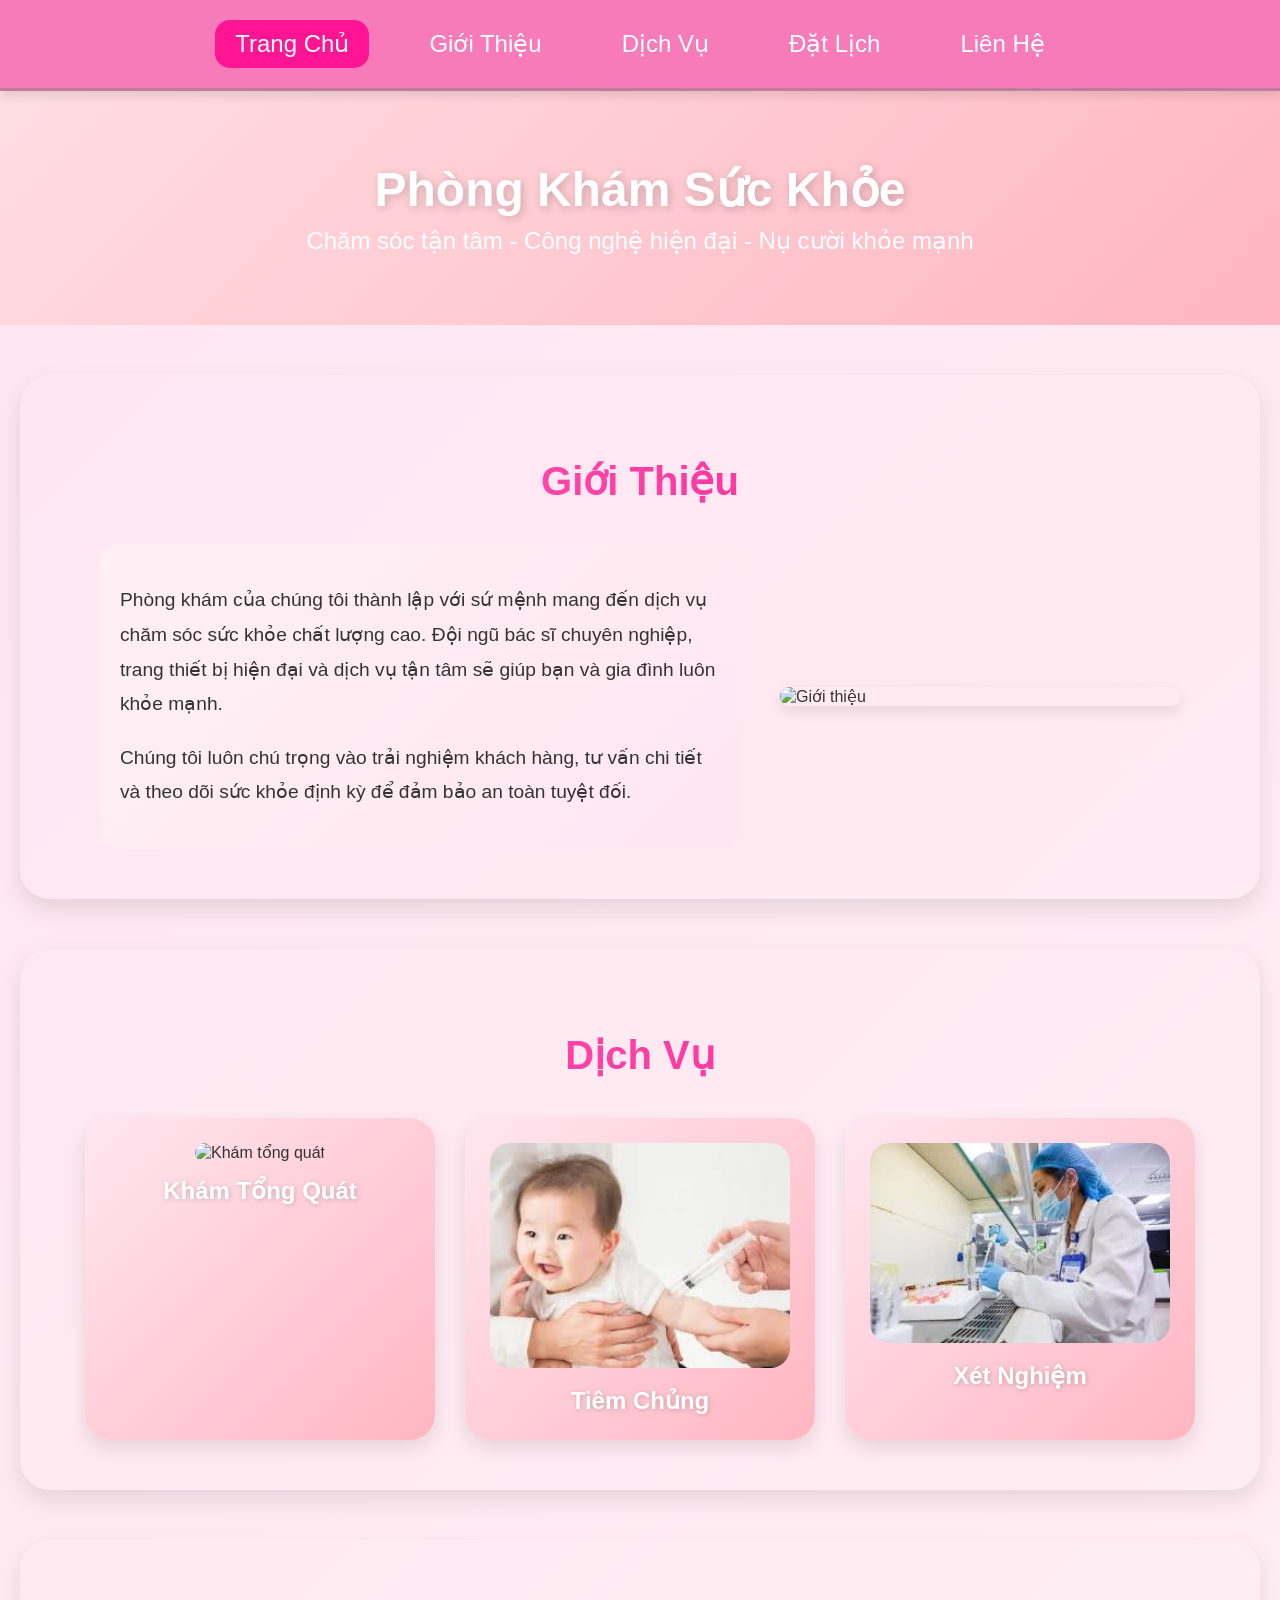
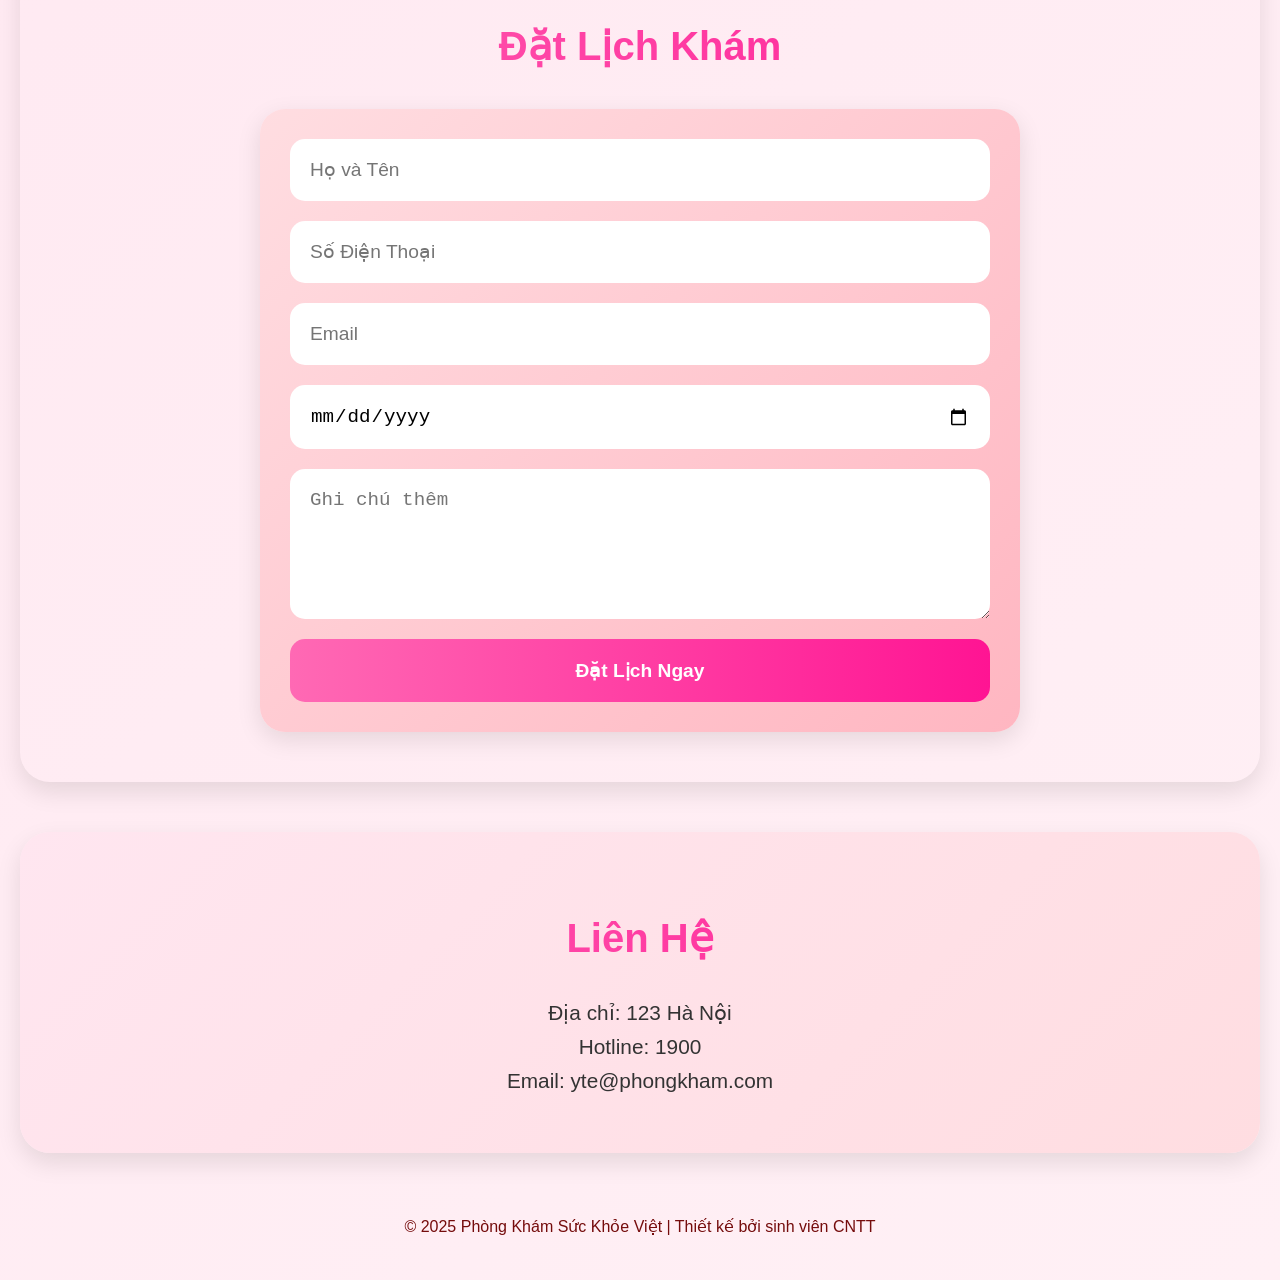
==== phongkham.html @ e105909f "gộp phòng khám" ====
<!DOCTYPE html>
<html lang="vi">
<head>
<meta charset="UTF-8">
<meta name="viewport" content="width=device-width, initial-scale=1.0">
<title>Phòng Khám Sức Khỏe Y Tế </title>
<link rel="stylesheet" href="phongkham.css">
</head>
<body>

<nav>
  <a href="#" class="active">Trang Chủ</a>
  <a href="#">Giới Thiệu</a>
  <a href="#">Dịch Vụ</a>
  <a href="#">Đặt Lịch</a>
  <a href="#">Liên Hệ</a>
</nav>

<header>
  <h1>Phòng Khám Sức Khỏe</h1>
  <p>Chăm sóc tận tâm - Công nghệ hiện đại - Nụ cười khỏe mạnh</p>
</header>

<section id="about">
  <h2>Giới Thiệu</h2>
  <div class="intro">
    <div class="text">
      <p>Phòng khám của chúng tôi thành lập với sứ mệnh mang đến dịch vụ chăm sóc sức khỏe chất lượng cao. 
      Đội ngũ bác sĩ chuyên nghiệp, trang thiết bị hiện đại và dịch vụ tận tâm sẽ giúp bạn và gia đình luôn khỏe mạnh.</p>
      <p>Chúng tôi luôn chú trọng vào trải nghiệm khách hàng, tư vấn chi tiết và theo dõi sức khỏe định kỳ để đảm bảo an toàn tuyệt đối.</p>
    </div>
    <img src="https://encrypted-tbn0.gstatic.com/images?q=tbn:ANd9GcSMO5lW2_IBn7_3Lsjz4l3T02e4113iRtgkVA&s" alt="Giới thiệu">
  </div>
</section>

<section id="services">
  <h2>Dịch Vụ</h2>
  <div class="services">
    <div class="service-card">
      <img src="https://encrypted-tbn0.gstatic.com/images?q=tbn:ANd9GcSIZCISY0c58V2ROjeAt0vdmlPzK-hCJX-z6w&s" alt="Khám tổng quát">
      <h3>Khám Tổng Quát</h3>
    </div>
    <div class="service-card">
      <img src="[data-uri]" alt="Tiêm chủng">
      <h3>Tiêm Chủng</h3>
    </div>
    <div class="service-card">
      <img src="[data-uri]" alt="Xét nghiệm">
      <h3>Xét Nghiệm</h3>
    </div>
  </div>
</section>

<section id="booking">
  <h2>Đặt Lịch Khám</h2>
  <form>
    <input type="text" placeholder="Họ và Tên" required>
    <input type="tel" placeholder="Số Điện Thoại" required>
    <input type="email" placeholder="Email" required>
    <input type="date" required>
    <textarea placeholder="Ghi chú thêm" rows="5"></textarea>
    <button type="submit">Đặt Lịch Ngay</button>
  </form>
</section>

<section id="contact">
  <h2>Liên Hệ</h2>
  <p>Địa chỉ: 123 Hà Nội</p>
  <p>Hotline: 1900</p>
  <p>Email: yte@phongkham.com</p>
</section>

 <footer>
    © 2025 Phòng Khám Sức Khỏe Việt |
    Thiết kế bởi sinh viên CNTT
  </footer>

</body>
</html>
---- phongkham.css ----
/* ===== BODY ===== */
body {
  margin: 0;
  font-family: Arial, sans-serif;
  background: linear-gradient(135deg, #ffe6f0, #fff0f5);
  color: #333;
}

/* ===== MENU ===== */
nav {
  position: sticky;
  top: 0;
  display: flex;
  justify-content: center;
  gap: 40px;
  padding: 20px 0;
  border-bottom: 3px solid hsl(330, 34%, 62%);
  background-color: #f87bb9; /* màu đơn, không gradient */
  box-shadow: 0 5px 10px rgba(0,0,0,0.1);
  z-index: 100;
}

nav a {
  text-decoration: none;
  font-size: 1.5rem;
  color: #fff;
  padding: 10px 20px;
  border-radius: 15px;
  transition: background 0.4s, color 0.4s;
}

nav a.active, nav a:hover {
  background-color: #ff1493; /* đổi màu khi hover hoặc active */
  color: #fff;
}



/* ===== HEADER ===== */
header {
  text-align: center;
  padding: 70px 20px;
  background: linear-gradient(135deg, #ffdde1, #ffb6c1);
  color: #fff;
}

header h1 {
  font-size: 3rem;
  margin: 0;
  text-shadow: 2px 2px 8px rgba(0,0,0,0.2);
}

header p {
  font-size: 1.5rem;
  margin: 10px 0 0;
}

/* ===== SECTION ===== */
section {
  max-width: 1200px;
  margin: 50px auto;
  padding: 50px 20px;
  border-radius: 30px;
  box-shadow: 0 10px 25px rgba(0,0,0,0.1);
  color: #333;
}

section h2 {
  text-align: center;
  font-size: 2.5rem;
  margin-bottom: 40px;
  background: linear-gradient(90deg, #ff69b4, #ff1493);
  -webkit-background-clip: text;
  -webkit-text-fill-color: transparent;
}

/* ===== GIỚI THIỆU ===== */
.intro {
  display: flex;
  flex-wrap: wrap;
  gap: 40px;
  justify-content: center;
  align-items: center;
}

.intro img {
  width: 400px;
  border-radius: 20px;
  box-shadow: 0 5px 15px rgba(0,0,0,0.1);
}

.intro .text {
  max-width: 600px;
  font-size: 1.2rem;
  line-height: 1.8;
  background: linear-gradient(135deg, #fff0f5, #ffe6f0);
  padding: 20px;
  border-radius: 20px;
}

/* ===== DỊCH VỤ ===== */
.services {
  display: flex;
  flex-wrap: wrap;
  gap: 30px;
  justify-content: center;
}

.service-card {
  background: linear-gradient(135deg, #ffe6f0, #ffb6c1);
  padding: 25px;
  border-radius: 25px;
  width: 300px;
  text-align: center;
  box-shadow: 0 8px 20px rgba(0,0,0,0.1);
  transition: transform 0.3s;
}

.service-card:hover {
  transform: translateY(-10px);
}

.service-card img {
  width: 100%;
  border-radius: 20px;
  margin-bottom: 15px;
}

.service-card h3 {
  margin: 0;
  font-size: 1.5rem;
  color: #fff;
  text-shadow: 1px 1px 5px rgba(0,0,0,0.2);
}

/* ===== ĐẶT LỊCH ===== */
#booking form {
  display: flex;
  flex-direction: column;
  gap: 20px;
  max-width: 700px;
  margin: 0 auto;
  background: linear-gradient(135deg, #ffdde1, #ffb6c1);
  padding: 30px;
  border-radius: 25px;
  box-shadow: 0 8px 25px rgba(0,0,0,0.1);
}

#booking input, #booking textarea, #booking button {
  padding: 20px;
  font-size: 1.2rem;
  border-radius: 15px;
  border: none;
}

#booking button {
  background: linear-gradient(90deg, #ff69b4, #ff1493);
  color: #fff;
  cursor: pointer;
  font-weight: bold;
}

/* ===== LIÊN HỆ ===== */
#contact {
  background: linear-gradient(135deg, #ffe6f0, #ffdde1);
  padding: 50px 20px;
  border-radius: 30px;
}

#contact p {
  font-size: 1.3rem;
  text-align: center;
  margin: 10px 0;
}
/* Footer */
footer{
  width:92%;
  max-width:1000px;
  margin:0 auto;
  margin-bottom:30px;
  padding:14px;
  text-align:center;
  background:linear-gradient(90deg,var(--purple),var(--frame));
  color:rgb(117, 12, 12);
  border-radius:8px;
}

/* ===== RESPONSIVE ===== */
@media(max-width: 900px){
  .intro { flex-direction: column; }
  .intro img { width: 90%; }
  .service-card { width: 90%; }
}
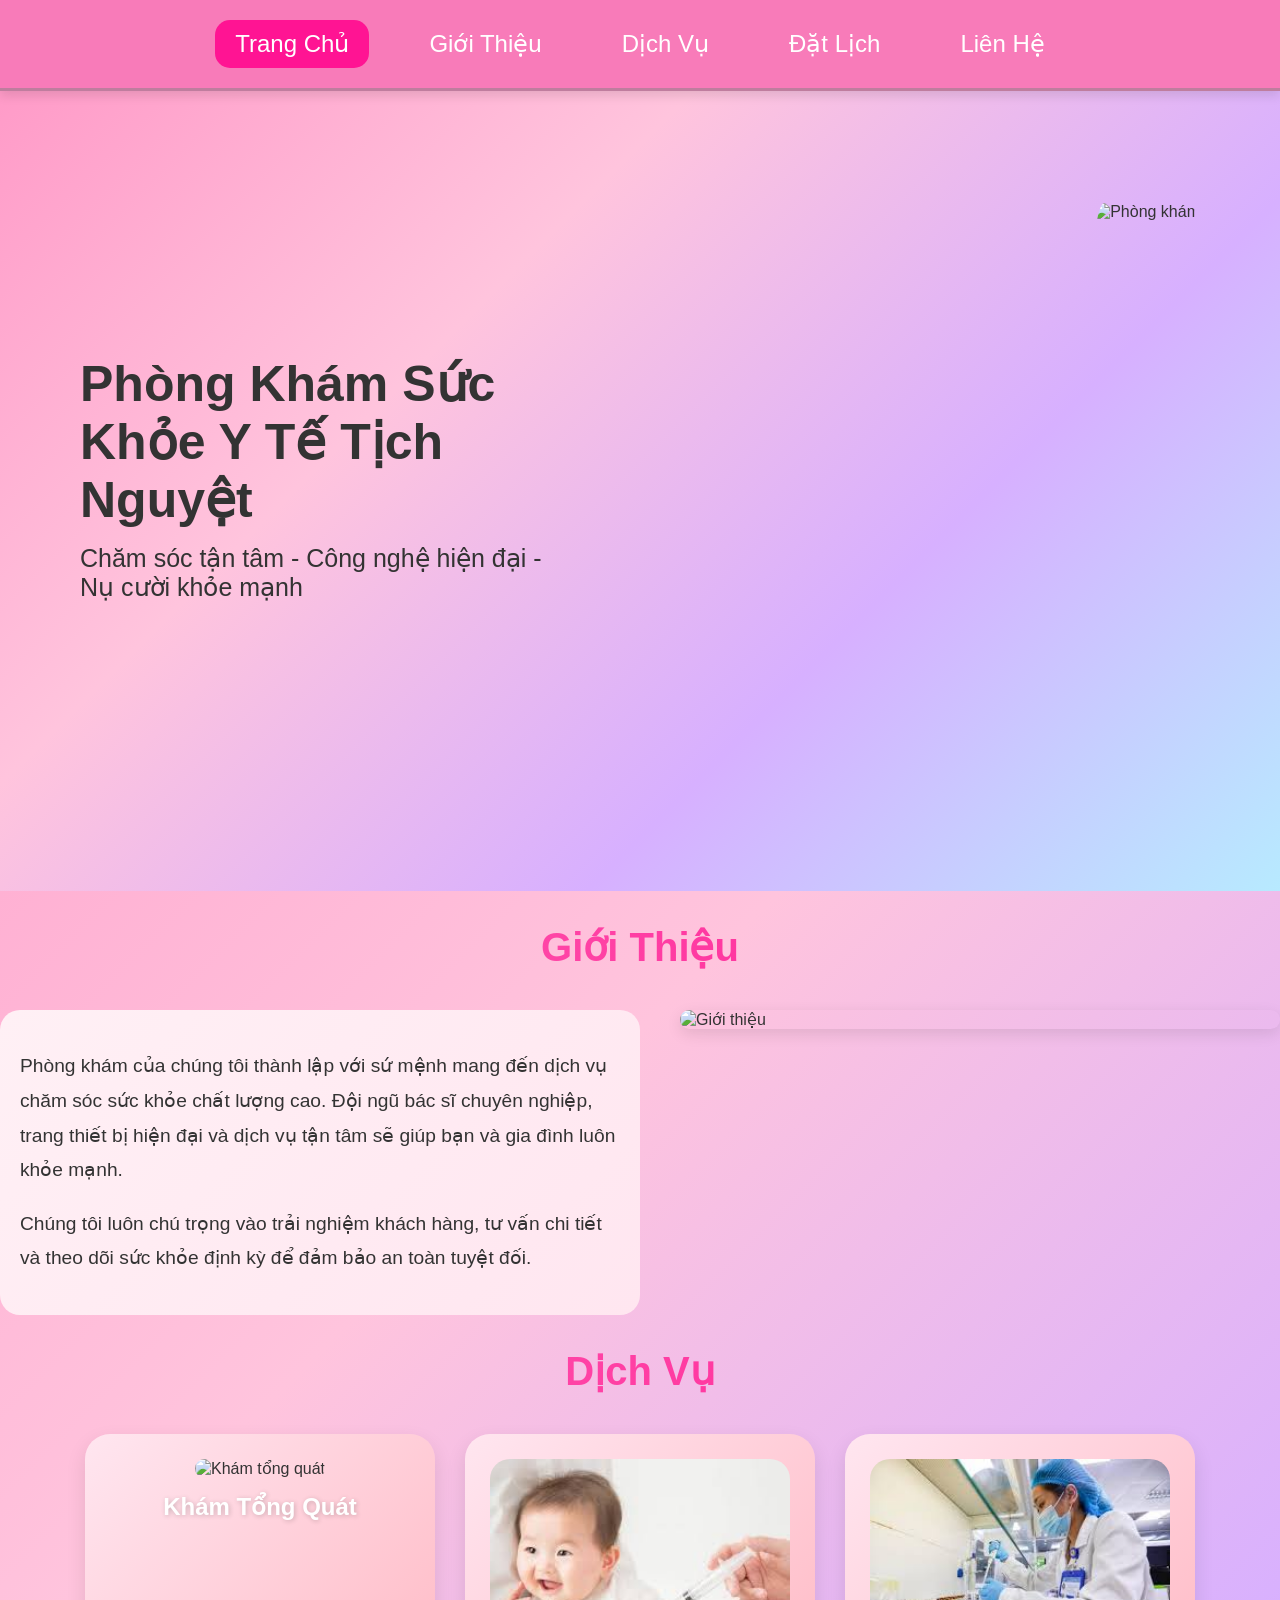
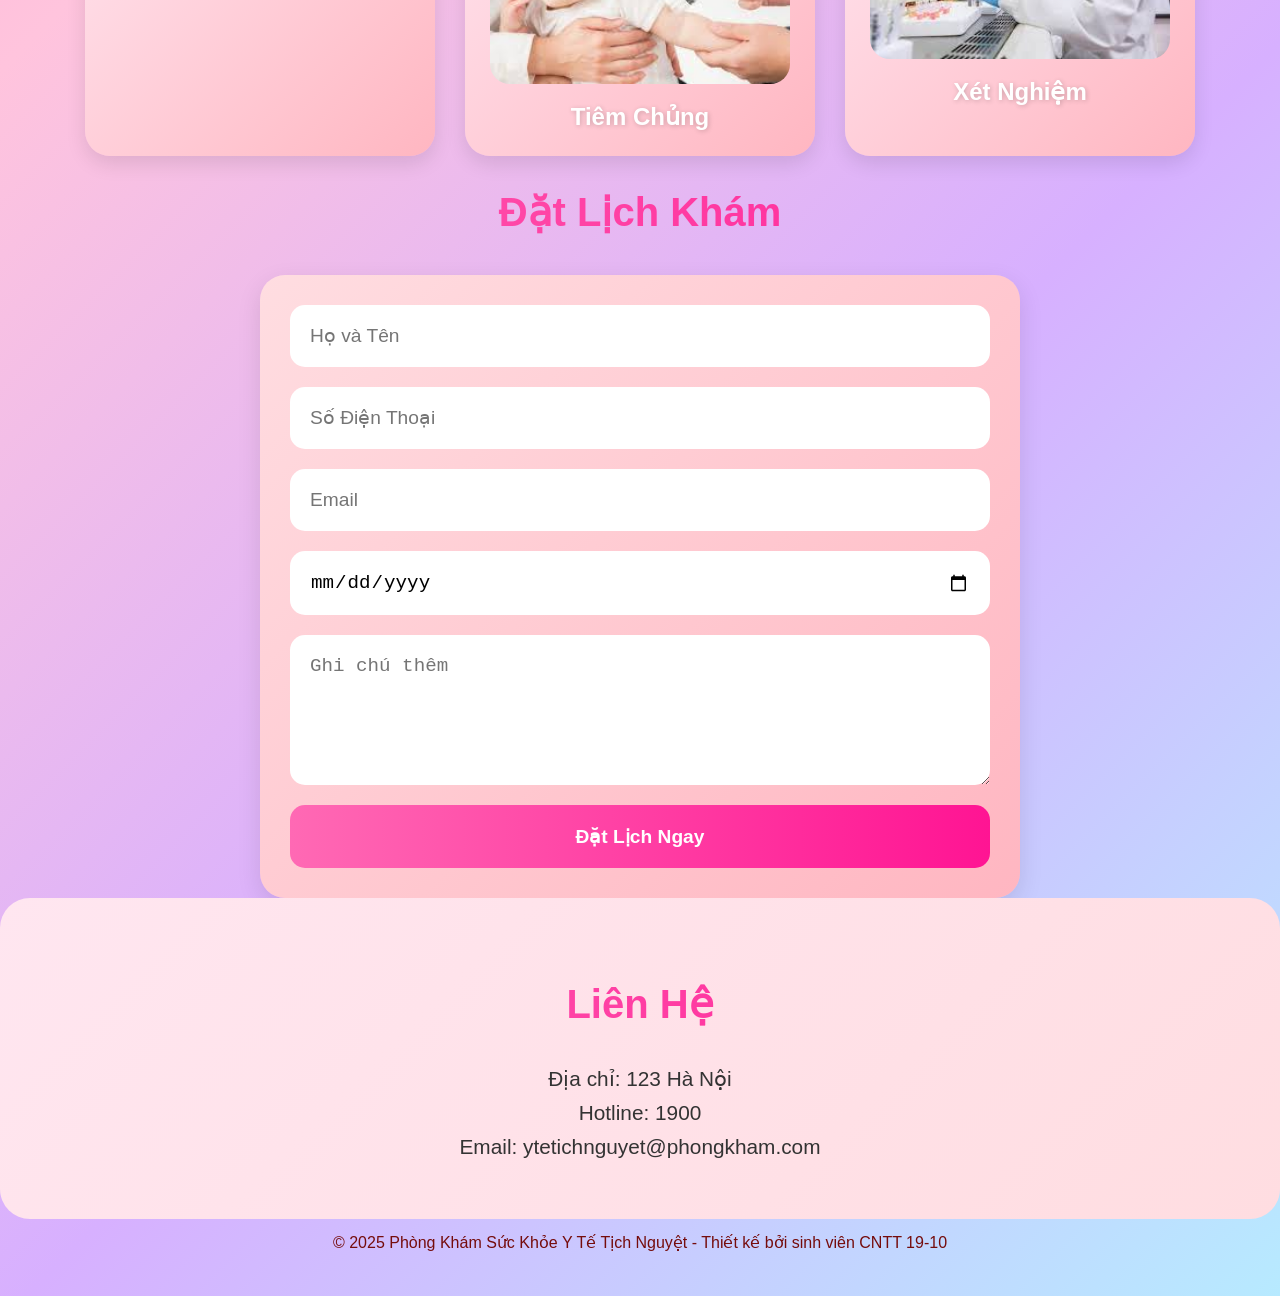
==== commit d27cd965: "gộp hết" ====
--- a/phongkham.html
+++ b/phongkham.html
@@ -1,25 +1,32 @@
 <!DOCTYPE html>
-<html lang="vi">
+<html lang="en">
 <head>
 <meta charset="UTF-8">
 <meta name="viewport" content="width=device-width, initial-scale=1.0">
-<title>Phòng Khám Sức Khỏe Y Tế </title>
+<title>Phòng Khám Sức Khỏe Y Tế Tịch Nguyệt</title>
 <link rel="stylesheet" href="phongkham.css">
 </head>
 <body>
 
 <nav>
   <a href="#" class="active">Trang Chủ</a>
-  <a href="#">Giới Thiệu</a>
-  <a href="#">Dịch Vụ</a>
-  <a href="#">Đặt Lịch</a>
-  <a href="#">Liên Hệ</a>
+  <a href="gioithieu.html">Giới Thiệu</a>
+  <a href="dichvu.html">Dịch Vụ</a>
+  <a href="datlich.html">Đặt Lịch</a>
+  <a href="lienhe.html">Liên Hệ</a>
 </nav>
 
 <header>
-  <h1>Phòng Khám Sức Khỏe</h1>
-  <p>Chăm sóc tận tâm - Công nghệ hiện đại - Nụ cười khỏe mạnh</p>
+  <div class="header-text">
+    <h1>Phòng Khám Sức Khỏe Y Tế Tịch Nguyệt</h1>
+    <p>Chăm sóc tận tâm - Công nghệ hiện đại - Nụ cười khỏe mạnh</p>
+  </div>
+
+  <div class="header-img">
+    <img src="https://bvndtp.org.vn/wp-content/uploads/2017/10/IMG_9728.jpg" alt="Phòng khám">
+  </div>
 </header>
+
 
 <section id="about">
   <h2>Giới Thiệu</h2>
@@ -67,12 +74,12 @@
   <h2>Liên Hệ</h2>
   <p>Địa chỉ: 123 Hà Nội</p>
   <p>Hotline: 1900</p>
-  <p>Email: yte@phongkham.com</p>
+  <p>Email: ytetichnguyet@phongkham.com</p>
 </section>
 
  <footer>
-    © 2025 Phòng Khám Sức Khỏe Việt |
-    Thiết kế bởi sinh viên CNTT
+    © 2025 Phòng Khám Sức Khỏe Y Tế Tịch Nguyệt -
+    Thiết kế bởi sinh viên CNTT 19-10
   </footer>
 
 </body>
--- a/phongkham.css
+++ b/phongkham.css
@@ -2,11 +2,11 @@
 body {
   margin: 0;
   font-family: Arial, sans-serif;
-  background: linear-gradient(135deg, #ffe6f0, #fff0f5);
+  background: linear-gradient(135deg, #ff9bc8 0%, #ffc4dd 40%, #d7b0ff 70%, #b7eaff 100%);
   color: #333;
 }
 
-/* ===== MENU ===== */
+/*  MENU  */
 nav {
   position: sticky;
   top: 0;
@@ -19,7 +19,15 @@
   box-shadow: 0 5px 10px rgba(0,0,0,0.1);
   z-index: 100;
 }
-
+/* cho màn nhỏ thành cuộn ngang */
+@media(max-width:600px)
+   nav {
+    justify-content: flex-start;     /* bắt đầu bên trái để người dùng kéo dễ */
+    gap: 16px;                       /* khoảng cách hợp lý trên mobile */
+    padding: 12px;                   /* gọn hơn */
+    overflow-x: auto;                /* bật cuộn ngang */
+    white-space: nowrap;             /* ngăn xuống dòng */
+  }
 nav a {
   text-decoration: none;
   font-size: 1.5rem;
@@ -33,29 +41,49 @@
   background-color: #ff1493; /* đổi màu khi hover hoặc active */
   color: #fff;
 }
-
-
-
-/* ===== HEADER ===== */
+/*  HEADER*/
 header {
-  text-align: center;
-  padding: 70px 20px;
-  background: linear-gradient(135deg, #ffdde1, #ffb6c1);
-  color: #fff;
-}
-
-header h1 {
-  font-size: 3rem;
+  display: flex;                /* chia header thành 2 cột */
+  align-items: center;          /* canh giữa theo chiều dọc */
+  justify-content: space-between;
+  padding: 40px 80px;           /* cho nó to ra */
+  height: 80vh;                 /* chiếm  chiều cao màn hình */
+  background: linear-gradient(135deg, #ff9bc8, #ffc4dd, #d7b0ff, #b7eaff);
+}
+
+.header-text {
+  width: 50%;                   /* chữ bên trái */
+}
+
+.header-text h1 {
+  font-size: 50px;
   margin: 0;
-  text-shadow: 2px 2px 8px rgba(0,0,0,0.2);
-}
-
-header p {
-  font-size: 1.5rem;
-  margin: 10px 0 0;
-}
-
-/* ===== SECTION ===== */
+}
+
+.header-text p {
+  font-size: 25px;
+  margin-top: 15px;
+}
+
+.header-img {
+  width: 65%;                   /* ảnh bên phải */
+  height: 100%;
+  display: flex;
+  justify-content: flex-end;
+  align-items: center;
+}
+
+.header-img img {
+  height: 80%;        /* ẢNH CAO = % MÀN HÌNH */
+  width: auto;         /* giữ tỉ lệ */
+  object-fit: cover;   /* luôn đẹp, không méo */
+  border-radius: 10%;    /*  bo góc */
+}
+}
+
+
+
+/*  SECTION  */
 section {
   max-width: 1200px;
   margin: 50px auto;
@@ -77,25 +105,32 @@
 /* ===== GIỚI THIỆU ===== */
 .intro {
   display: flex;
-  flex-wrap: wrap;
   gap: 40px;
+  align-items: stretch;
   justify-content: center;
-  align-items: center;
+}
+.intro .text,
+.intro img{
+  flex: 1;
+  height: 100%;
 }
 
 .intro img {
-  width: 400px;
+  width: 100%;
+  height: 100%;
+  object-fit:cover;
   border-radius: 20px;
   box-shadow: 0 5px 15px rgba(0,0,0,0.1);
 }
 
 .intro .text {
-  max-width: 600px;
+ 
   font-size: 1.2rem;
   line-height: 1.8;
   background: linear-gradient(135deg, #fff0f5, #ffe6f0);
   padding: 20px;
   border-radius: 20px;
+  box-sizing: border-box;
 }
 
 /* ===== DỊCH VỤ ===== */
@@ -133,7 +168,7 @@
   text-shadow: 1px 1px 5px rgba(0,0,0,0.2);
 }
 
-/* ===== ĐẶT LỊCH ===== */
+/*  ĐẶT LỊCH  */
 #booking form {
   display: flex;
   flex-direction: column;
